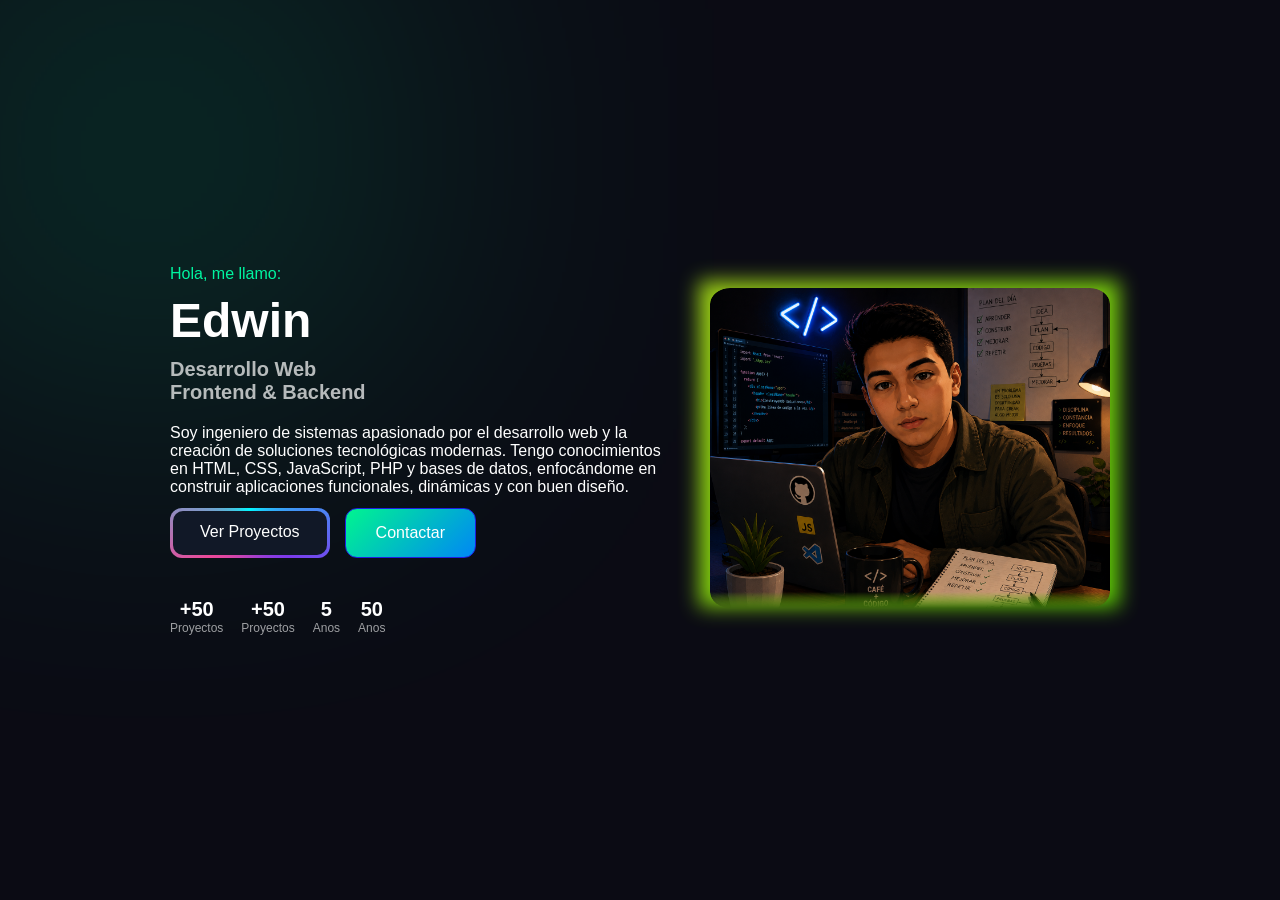
==== html/index.html @ 2da98c24 "Se trabajo en la interfaz principal de la hoja de vida" ====
<!DOCTYPE html>
<html lang="es">

<head>
    <meta charset="UTF-8">
    <meta name="viewport" content="width=device-width, initial-scale=1.0">
    <title>Document</title>
    <link rel="stylesheet" href="../css/index.css">
</head>

<body>
   
    <section class="hero">
        <div class="hero-left">
            <span class="intro">Hola, me llamo:</span>
            <h2 class="hero-name">Edwin</h2>
            <h2 class="hero-skills">
                Desarrollo Web <br>
                Frontend & Backend
            </h2>
            <p class="hero-description">
                Soy ingeniero de sistemas apasionado por el desarrollo web y la creación
                de soluciones tecnológicas modernas. Tengo conocimientos en HTML, CSS,
                JavaScript, PHP y bases de datos, enfocándome en construir aplicaciones
                funcionales, dinámicas y con buen diseño.
            </p>

            <div class="buttons">
                <a href="../html/proyectos.html" class="btn primary">Ver Proyectos</a>

                <a href="" class="btn secondary">Contactar</a>

            </div>

            <div class="stats">
                <div class="stat">
                    <strong>+50</strong>
                    <span>Proyectos</span>
                </div>
                <div class="stat">
                    <strong>+50</strong>
                    <span>Proyectos</span>
                </div>
                <div class="stat">
                    <strong>5</strong>
                    <span>Anos</span>
                </div>
                <div class="stat">
                    <strong>50</strong>
                    <span>Anos</span>
                </div>
            </div>


        </div>

        <div class="hero-right">
            <div class="hero-right">
                <div class="image-wrapper">
                    <img src="../imagenes/ing.png" alt="imgUser">
                    <div class="circle"></div>
                </div>
            </div>
        </div>




    </section>

</body>

</html>
---- css/index.css ----
*{
    margin: 0;
    padding: 0;
    box-sizing: border-box;
}

body{
    font-family: sans-serif;
    background-color: #0b0b14;
    color: white;
}

body::before{
    content: "";
    position: absolute;
    width: 500px;
    height: 500px;
    background: #00f5a0;
    filter: blur(150px);
    opacity: 0.15; 
    top: -100px;
    left: -100px;
    z-index: -1;
}

.hero{
    display: flex;
    align-items: center;
    justify-content: center;
    height: 100vh;
    padding: 60px;
    max-width: 1110px;
    margin-inline: auto;
    gap: 40px;
}
.hero-left{
    max-width: 500px;
    animation: fadeUp 1s ease;
}
.intro{
    color: #00f5a0;
    font-size: 10px 0;
}

.hero-name{
    font-size: 48px;
    margin: 10px 0;
}
.hero-skills{
    font-size: 20px;
    opacity: 0.7;
    margin-bottom: 20px;
}

.buttons{

    margin-top: 12px;
    display: flex;
    gap: 15px;

}

/* .btn{
    padding: 12px 22px;
    border-radius: 10px;
    text-decoration: none;
    font-weight: bold;
    transition: transform .5s;
} */



/* .primary{
    border: 1px solid #1f1fe0;
    background: linear-gradient(135deg, #00f5a0, #00d9f5);
    color: #0b0b14;
} */

.btn{
    position: relative;
    padding: 15px 30px;
    border-radius: 12px;
    color: white;
    text-decoration: none;
    overflow: hidden;
    z-index: 1;
    background: #111827;
}

.primary::before{
    content: "";
    position: absolute;

    width: 200%;
    height: 200%;

    top: -50%;
    left: -50%;

    background: conic-gradient(
        #00f7ff,
        #7c3aed,
        #ec4899,
        #00f7ff
    );

    animation: rotate 4s linear infinite;

    z-index: -2;
}

.primary::after{
    content: "";
    position: absolute;
    inset: 3px;
    background: #111827;
    border-radius: 10px;
    z-index: -1;
}

@keyframes rotate{
    from{
        transform: rotate(0deg);
    }

    to{
        transform: rotate(360deg);
    }
}


/*  */
.secondary{
    border: 1px solid #1f1fe0;
    background: linear-gradient(135deg, #00f58f, #0087f5);
    color: white;
}

.btn:hover{
    transform: translateY(-3px);
}

.stats{
    margin-top:  40px;
    display: flex;
    gap: 18px;
}

.stat{
    text-align: center;
    
}

.stat strong{
    font-size: 20px;
}

.stat span{
    display: block;
    font-size: 12px;
    opacity: 0.6;
}

.image-wrapper{
    position: relative;
    width: 400px;
}

.image-wrapper img{
    width: 100%;
    mask-image: linear-gradient(black 95%, transparent);
    position: relative;
    z-index: 2;
    border-radius: 5%;
}

.circle{
    position: absolute;
    width: 420px;
    height: 326px;
    background: linear-gradient(135deg, #c1ff18, #73ff00);
    border-radius: 4;
    top: -7px;
    left: -11px;
    z-index: 1;
    filter: blur(10px);
    opacity: 0.8;
}



@keyframes fadeUp{
    from{
        opacity: 0;
        transform: translateY(30px);
    }
    to{
        opacity: 1;
        transform: translateY(0);
    }
}
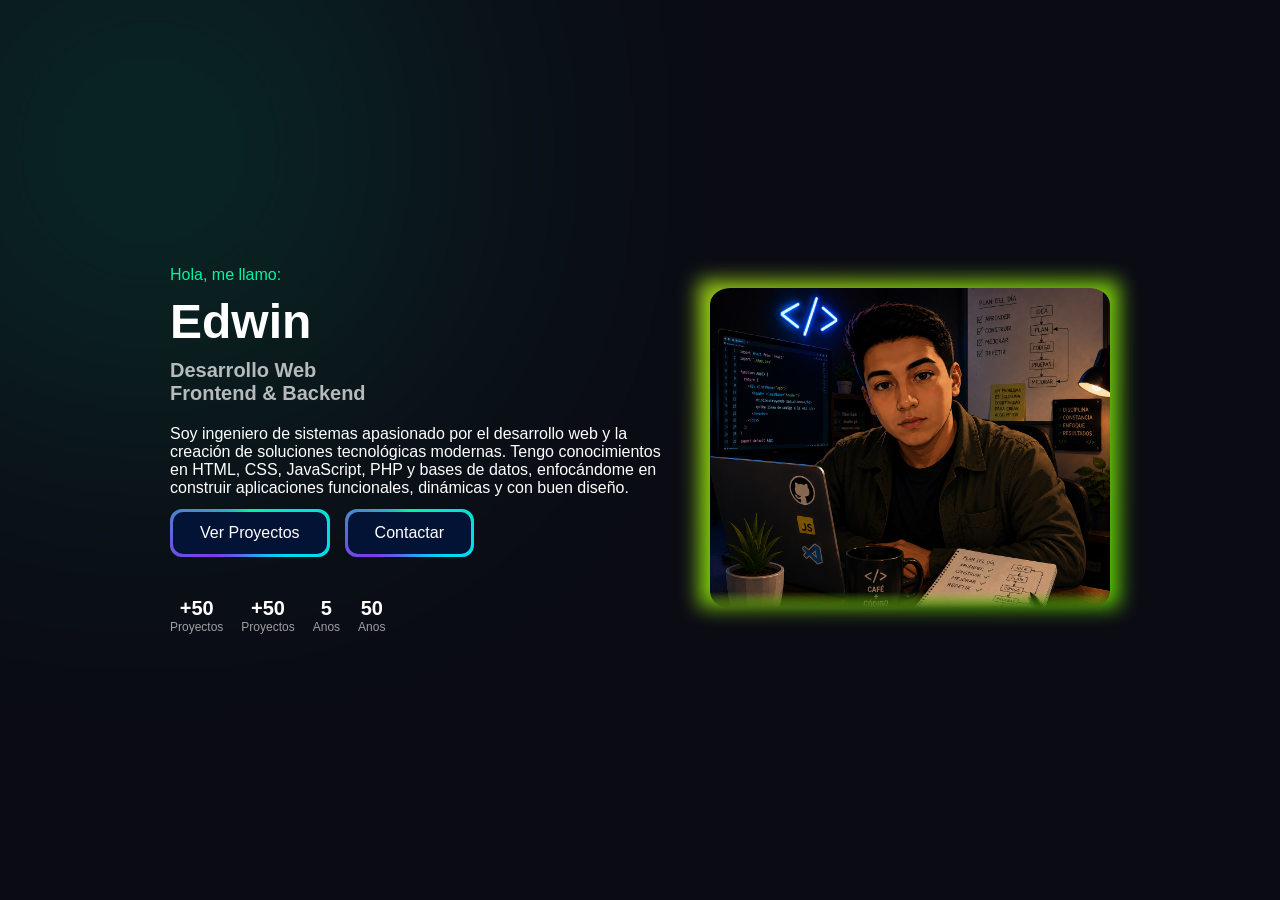
==== commit 4042635a: "Se trabajo en el apartado de contacto" ====
--- a/html/index.html
+++ b/html/index.html
@@ -26,9 +26,9 @@
             </p>
 
             <div class="buttons">
-                <a href="../html/proyectos.html" class="btn primary">Ver Proyectos</a>
+                <a href="proyectos.html" class="btn primary">Ver Proyectos</a>
 
-                <a href="" class="btn secondary">Contactar</a>
+                <a href="contacto.html" class="btn secondary">Contactar</a>
 
             </div>
 
--- a/css/index.css
+++ b/css/index.css
@@ -1,29 +1,29 @@
-*{
+* {
     margin: 0;
     padding: 0;
     box-sizing: border-box;
 }
 
-body{
+body {
     font-family: sans-serif;
     background-color: #0b0b14;
     color: white;
 }
 
-body::before{
+body::before {
     content: "";
     position: absolute;
     width: 500px;
     height: 500px;
     background: #00f5a0;
     filter: blur(150px);
-    opacity: 0.15; 
+    opacity: 0.15;
     top: -100px;
     left: -100px;
     z-index: -1;
 }
 
-.hero{
+.hero {
     display: flex;
     align-items: center;
     justify-content: center;
@@ -33,26 +33,29 @@
     margin-inline: auto;
     gap: 40px;
 }
-.hero-left{
+
+.hero-left {
     max-width: 500px;
     animation: fadeUp 1s ease;
 }
-.intro{
+
+.intro {
     color: #00f5a0;
     font-size: 10px 0;
 }
 
-.hero-name{
+.hero-name {
     font-size: 48px;
     margin: 10px 0;
 }
-.hero-skills{
+
+.hero-skills {
     font-size: 20px;
     opacity: 0.7;
     margin-bottom: 20px;
 }
 
-.buttons{
+.buttons {
 
     margin-top: 12px;
     display: flex;
@@ -76,7 +79,7 @@
     color: #0b0b14;
 } */
 
-.btn{
+.btn {
     position: relative;
     padding: 15px 30px;
     border-radius: 12px;
@@ -87,86 +90,100 @@
     background: #111827;
 }
 
-.primary::before{
-    content: "";
-    position: absolute;
-
+.primary::before {
+    content: "";
+    position: absolute;
     width: 200%;
     height: 200%;
-
     top: -50%;
     left: -50%;
-
-    background: conic-gradient(
-        #00f7ff,
-        #7c3aed,
-        #ec4899,
-        #00f7ff
-    );
-
+    background: conic-gradient(#00f5a0,
+            #00d9f5,
+            #7c3aed,
+            #00f5a0);
     animation: rotate 4s linear infinite;
-
     z-index: -2;
 }
 
-.primary::after{
+.primary::after {
     content: "";
     position: absolute;
     inset: 3px;
-    background: #111827;
+    background: #021336;
     border-radius: 10px;
     z-index: -1;
 }
 
-@keyframes rotate{
-    from{
+.secondary::before {
+    content: "";
+    position: absolute;
+    width: 200%;
+    height: 200%;
+    top: -50%;
+    left: -50%;
+    background: conic-gradient(#00f5a0,
+            #00d9f5,
+            #7c3aed,
+            #00f5a0);
+    animation: rotate 4s linear infinite;
+    z-index: -2;
+}
+
+.secondary::after {
+    content: "";
+    position: absolute;
+    inset: 3px;
+    background: #021336;
+    border-radius: 10px;
+    z-index: -1;
+
+}
+
+
+@keyframes rotate {
+    from {
         transform: rotate(0deg);
     }
 
-    to{
+    to {
         transform: rotate(360deg);
     }
 }
 
 
-/*  */
-.secondary{
-    border: 1px solid #1f1fe0;
-    background: linear-gradient(135deg, #00f58f, #0087f5);
-    color: white;
-}
-
-.btn:hover{
+
+
+.btn:hover {
     transform: translateY(-3px);
 }
 
-.stats{
-    margin-top:  40px;
+.stats {
+    margin-top: 40px;
     display: flex;
     gap: 18px;
 }
 
-.stat{
+.stat {
     text-align: center;
-    
-}
-
-.stat strong{
+
+}
+
+.stat strong {
     font-size: 20px;
 }
 
-.stat span{
+.stat span {
     display: block;
     font-size: 12px;
     opacity: 0.6;
 }
 
-.image-wrapper{
+.image-wrapper {
     position: relative;
     width: 400px;
 }
 
-.image-wrapper img{
+.image-wrapper img {
     width: 100%;
     mask-image: linear-gradient(black 95%, transparent);
     position: relative;
@@ -174,7 +191,7 @@
     border-radius: 5%;
 }
 
-.circle{
+.circle {
     position: absolute;
     width: 420px;
     height: 326px;
@@ -189,13 +206,14 @@
 
 
 
-@keyframes fadeUp{
-    from{
+@keyframes fadeUp {
+    from {
         opacity: 0;
         transform: translateY(30px);
     }
-    to{
+
+    to {
         opacity: 1;
         transform: translateY(0);
     }
-} +}
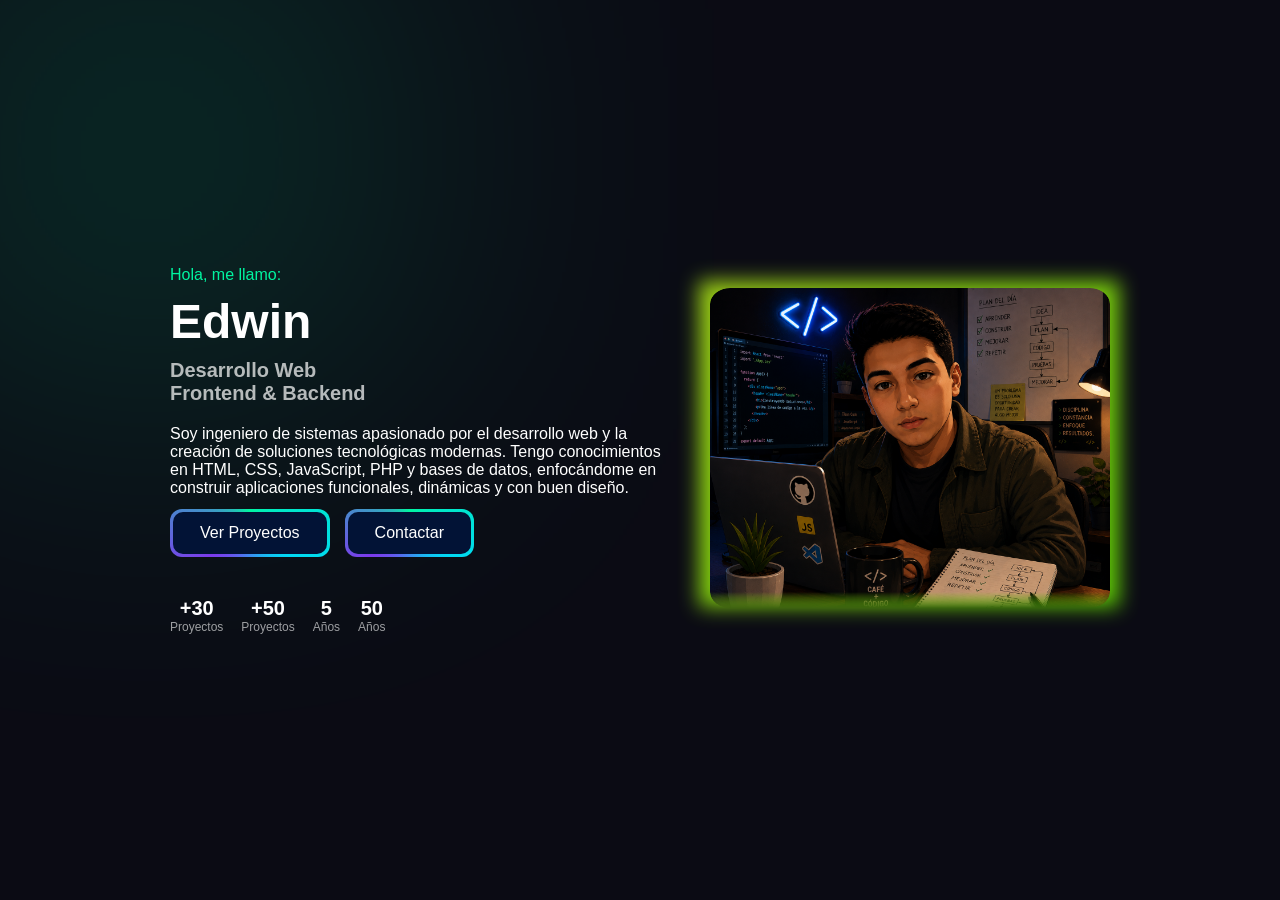
==== commit 641ea5de: "Se trabajo en la conexion de una API para el envio del correo" ====
--- a/html/index.html
+++ b/html/index.html
@@ -34,7 +34,7 @@
 
             <div class="stats">
                 <div class="stat">
-                    <strong>+50</strong>
+                    <strong>+30</strong>
                     <span>Proyectos</span>
                 </div>
                 <div class="stat">
@@ -43,11 +43,11 @@
                 </div>
                 <div class="stat">
                     <strong>5</strong>
-                    <span>Anos</span>
+                    <span>Años</span>
                 </div>
                 <div class="stat">
                     <strong>50</strong>
-                    <span>Anos</span>
+                    <span>Años</span>
                 </div>
             </div>
 
--- a/css/index.css
+++ b/css/index.css
@@ -63,21 +63,7 @@
 
 }
 
-/* .btn{
-    padding: 12px 22px;
-    border-radius: 10px;
-    text-decoration: none;
-    font-weight: bold;
-    transition: transform .5s;
-} */
-
-
-
-/* .primary{
-    border: 1px solid #1f1fe0;
-    background: linear-gradient(135deg, #00f5a0, #00d9f5);
-    color: #0b0b14;
-} */
+
 
 .btn {
     position: relative;
